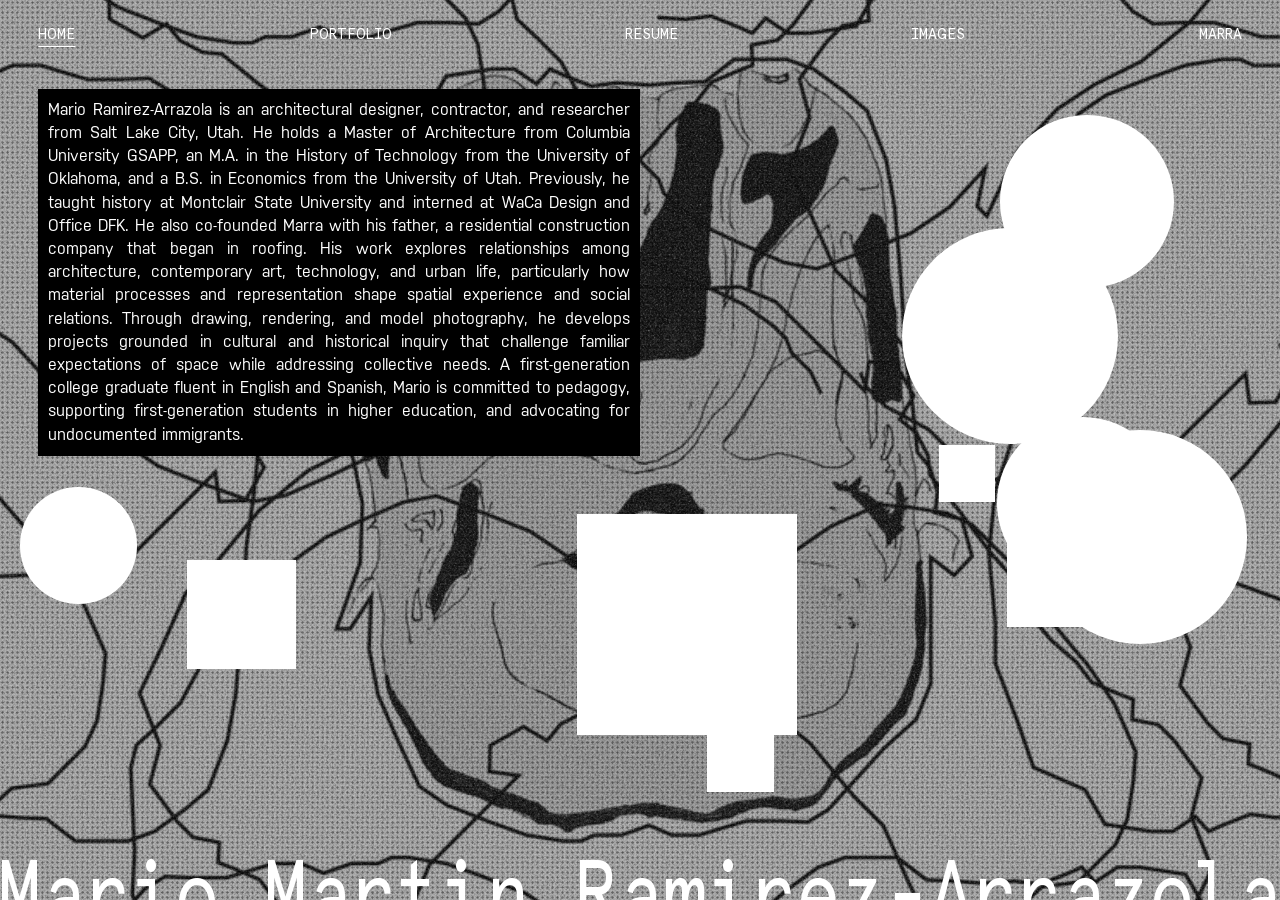
==== index.html @ dd1b4088 "faviconpng1" ====
<!DOCTYPE html>
<html lang="en">
<head>
  <link rel="icon" type="image/jpeg" href="mariofavicon.png">
  <meta charset="UTF-8">
  <meta name="viewport" content="width=device-width, initial-scale=1.0">

  <title>MARIO MARTIN RAMIREZ-ARRAZOLA</title>

  <link rel="stylesheet" href="styles.css">
  <link rel="stylesheet" href="page-effects.css">

  <script src="site.js" defer></script>
  <script src="page-effects.js" defer></script>

  <style>
    @font-face {
      font-family: "NudistaMedium";
      src: url("NudistaMedium.otf") format("opentype");
      font-weight: 500;
      font-style: normal;
      font-display: swap;
    }

    html {
      height: 100%;
      overflow: hidden !important;
    }

    body.experimental-home {
      --page-gutter: clamp(20px, 3vw, 55px);
      --name-height: clamp(80px, 8vw, 180px);

      position: relative;
      width: 100%;
      height: 100vh;
      height: 100dvh;
      min-height: 0;
      margin: 0;
      overflow: hidden !important;
    }

    .experimental-home .site-container {
      display: flex;
      flex-direction: column;

      width: 100%;
      height: 100%;
      min-height: 0;

      padding:
        clamp(20px, 3vh, 35px)
        var(--page-gutter)
        calc(var(--name-height) * 0.5 + 20px)
        !important;

      background: transparent;
    }

    .experimental-home,
    .experimental-home * {
      text-shadow: none !important;
    }

    /* ========================================
       BACKGROUND EFFECTS
    ======================================== */

    .home-background img {
      object-fit: cover;
      transform: scale(1.12);

      filter: url("#home-film-grain") !important;
    }

    .home-background.is-soft-halftone img {
      filter: url("#home-soft-grain") !important;
    }

    .home-background::before {
      background: rgb(0 0 0 / 25%) !important;
      z-index: 2;
    }

    /* Grain is now applied directly through the SVG filter. */
    .experimental-home .home-background::after {
      display: none !important;
    }

    /* A slightly softened halftone screen, only in that variant. */
    .halftone-screen {
      position: absolute;
      inset: -5px;
      z-index: 1;

      display: none;

      background-image:
        radial-gradient(
          circle,
          rgb(0 0 0 / 85%) 0 0.8px,
          transparent 1.5px
        );

      background-size: 5px 5px;
      mix-blend-mode: multiply;
      filter: blur(0.55px);
      opacity: 0.45;
      pointer-events: none;
    }

    .home-background.is-soft-halftone .halftone-screen {
      display: block;
    }

    /* ========================================
       NAVIGATION
    ======================================== */

    .experimental-home .top-nav {
      flex: 0 0 auto;

      display: flex;
      align-items: center;
      justify-content: space-between;
      gap: 12px;

      width: 100%;
      margin: 0 0 clamp(24px, 5vh, 65px);
      padding: 0;
    }

    .experimental-home .top-nav .nav-tab,
    .experimental-home .top-nav .nav-tab:hover {
      margin: 0;
      padding: 0;

      color: #ffffff;
      background: transparent;
      opacity: 1;

      font-family: "ApercuMono", monospace;
      font-size: 0.9rem;
    }

    .experimental-home .top-nav .nav-tab.active,
    .experimental-home .top-nav .nav-tab[aria-current="page"] {
      color: #ffffff;
      background: transparent;

      text-decoration: underline;
      text-underline-offset: 7px;
      text-decoration-thickness: 1px;
    }

    .experimental-home .nav-tab:focus-visible {
      outline-color: #ffffff;
    }

    /* ========================================
       JUSTIFIED BIOGRAPHY
    ======================================== */

    .experimental-home .content-wrapper {
      flex: 1 1 auto;
      min-height: 0;
      width: 100%;
    }

    .experimental-home #tab-home {
      display: block;
      height: 100%;
      min-height: 0;
    }

    .experimental-home #tab-home > .about-text {
      position: relative;
      z-index: 20;

      width: 50% !important;
      max-width: 50% !important;
      min-width: 0;

      margin: 0;
      padding: 0 clamp(16px, 2vw, 40px) 0 0;

      color: #ffffff;
      background: transparent;
    }

    .experimental-home .about-text p {
      margin: 0;

      color: #ffffff;
      font-family: "NudistaMedium", Arial, sans-serif;
      font-size: clamp(16px, 1.05vw, 20px);
      font-weight: 500;
      line-height: 1.45;
      letter-spacing: 0;

      text-align: justify;
      text-align-last: left;
      text-justify: inter-word;
      overflow-wrap: break-word;
      hyphens: auto;
    }

    /* ========================================
       EDGE-TO-EDGE CROPPED NAME
    ======================================== */

    .experimental-home .site-container > .site-header {
      position: fixed !important;
      inset: auto 0 0 0 !important;
      z-index: 30;

      display: block !important;

      width: 100% !important;
      height: calc(var(--name-height) * 0.5) !important;
      min-height: 0;

      margin: 0 !important;
      padding: 0 !important;

      overflow: hidden;
      background: transparent !important;
    }

    .experimental-home .site-header a.site-title {
      position: absolute;
      inset: 0 auto auto 0;

      display: block !important;

      width: 100% !important;
      max-width: none !important;
      height: var(--name-height) !important;

      margin: 0;
      padding: 0 !important;

      color: #ffffff !important;
      background: transparent !important;

      transform: none !important;
      text-decoration: none;
    }

    .bottom-name-svg {
      display: block;
      width: 100%;
      height: 100%;
      overflow: visible;
    }

    .bottom-name-svg text {
      fill: #ffffff;
      font-family: "ApercuMono", monospace;
      font-size: 110px;
      font-weight: 400;
    }

    @media (max-width: 600px) {
      .experimental-home .top-nav {
        flex-wrap: wrap;
        justify-content: flex-start;
        gap: 12px 20px;
        margin-bottom: 24px;
      }

      .experimental-home .top-nav .nav-tab {
        font-size: 0.75rem;
      }

      .experimental-home .about-text p {
        font-size: 16px;
        line-height: 1.35;
      }

      .experimental-home #tab-home > .about-text {
        padding-right: 12px;
      }
    }
  </style>
</head>

<body class="experimental-home">

  <!-- Direct image filters: monochrome, noise, and optional blur. -->
  <svg
    width="0"
    height="0"
    aria-hidden="true"
    style="position:absolute; pointer-events:none;">
    <defs>

      <filter
        id="home-film-grain"
        x="0%"
        y="0%"
        width="100%"
        height="100%"
        color-interpolation-filters="sRGB">

        <feColorMatrix
          in="SourceGraphic"
          type="saturate"
          values="0"
          result="mono"/>

        <feComponentTransfer in="mono" result="contrast">
          <feFuncR type="linear" slope="1.2" intercept="-0.08"/>
          <feFuncG type="linear" slope="1.2" intercept="-0.08"/>
          <feFuncB type="linear" slope="1.2" intercept="-0.08"/>
        </feComponentTransfer>

        <feTurbulence
          type="fractalNoise"
          baseFrequency="0.75"
          numOctaves="3"
          seed="12"
          result="noise"/>

        <feColorMatrix
          in="noise"
          type="saturate"
          values="0"
          result="monoNoise"/>

        <feBlend
          in="contrast"
          in2="monoNoise"
          mode="soft-light"/>
      </filter>

      <filter
        id="home-soft-grain"
        x="0%"
        y="0%"
        width="100%"
        height="100%"
        color-interpolation-filters="sRGB">

        <feColorMatrix
          in="SourceGraphic"
          type="saturate"
          values="0"
          result="mono"/>

        <feGaussianBlur
          in="mono"
          stdDeviation="0.65"
          result="softImage"/>

        <feTurbulence
          type="fractalNoise"
          baseFrequency="0.65"
          numOctaves="3"
          seed="24"
          result="noise"/>

        <feColorMatrix
          in="noise"
          type="saturate"
          values="0"
          result="monoNoise"/>

        <feBlend
          in="softImage"
          in2="monoNoise"
          mode="soft-light"/>
      </filter>

    </defs>
  </svg>

  <div class="home-background" aria-hidden="true">
    <img id="home-background-image" alt="">
    <div class="halftone-screen"></div>
  </div>

  <div
    class="shape-layer"
    id="shape-layer"
    aria-hidden="true">
  </div>

  <div class="site-container">

    <nav class="top-nav" aria-label="Main navigation">
      <a
        href="index.html"
        class="nav-tab active"
        aria-current="page">
        Home
      </a>

      <a href="portfolio.html" class="nav-tab">Portfolio</a>
      <a href="resume.html" class="nav-tab">Resume</a>
      <a href="images.html" class="nav-tab">Images</a>
      <a href="marra.html" class="nav-tab">Marra</a>
    </nav>

    <header class="site-header">
      <a href="index.html" class="site-title">
        Mario Martin Ramirez-Arrazola
      </a>
    </header>

    <main class="content-wrapper">
      <div id="tab-home" class="tab-content active visible">

        <div class="about-text">
          <p>Mario Ramirez-Arrazola is an architectural designer, contractor, and researcher from Salt Lake City, Utah. He holds a Master of Architecture from Columbia University GSAPP, an M.A. in the History of Technology from the University of Oklahoma, and a B.S. in Economics from the University of Utah. Previously, he taught history at Montclair State University and interned at WaCa Design and Office DFK. He also co-founded Marra with his father, a residential construction company that began in roofing. His work explores relationships among architecture, contemporary art, technology, and urban life, particularly how material processes and representation shape spatial experience and social relations. Through drawing, rendering, and model photography, he develops projects grounded in cultural and historical inquiry that challenge familiar expectations of space while addressing collective needs. A first-generation college graduate fluent in English and Spanish, Mario is committed to pedagogy, supporting first-generation students in higher education, and advocating for undocumented immigrants.</p>
        </div>

      </div>
    </main>

  </div>

  <script>
    document.addEventListener("DOMContentLoaded", () => {
      const background = document.querySelector(".home-background");
      const layer = document.getElementById("shape-layer");
      const content = document.querySelector(".content-wrapper");
      const biography = document.querySelector(".about-text");
      const paragraph = biography.querySelector("p");
      const name = document.querySelector(".site-title");

      /* ========================================
         SVG NAME: STRETCHED INDEPENDENTLY OF CROP
      ======================================== */

      const svgNamespace = "http://www.w3.org/2000/svg";

      const svg = document.createElementNS(svgNamespace, "svg");
      svg.classList.add("bottom-name-svg");
      svg.setAttribute("viewBox", "0 0 1000 120");
      svg.setAttribute("preserveAspectRatio", "none");
      svg.setAttribute("aria-hidden", "true");

      const lettering = document.createElementNS(
        svgNamespace,
        "text"
      );

      lettering.textContent = "Mario Martin Ramirez-Arrazola";
      lettering.setAttribute("x", "0");
      lettering.setAttribute("y", "90");

      // Stretch the actual glyphs, not just the spaces.
      lettering.setAttribute("textLength", "1000");
      lettering.setAttribute("lengthAdjust", "spacingAndGlyphs");

      svg.appendChild(lettering);

      name.setAttribute(
        "aria-label",
        "Mario Martin Ramirez-Arrazola"
      );

      name.replaceChildren(svg);

      function fitNameToEdges() {
        // Measure visible lettering independently of the clipped header.
        lettering.setAttribute("x", "0");
        lettering.setAttribute("textLength", "1000");

        const bounds = lettering.getBBox();

        if (bounds.width > 0) {
          const stretch = 1004 / bounds.width;

          lettering.setAttribute(
            "textLength",
            String(1000 * stretch)
          );

          const stretchedBounds = lettering.getBBox();

          lettering.setAttribute(
            "x",
            String(-stretchedBounds.x - 2)
          );
        }
      }

      /* ========================================
         GRAIN / SOFT HALFTONE
      ======================================== */

      // Grain appears every time; blurred halftone is an occasional variant.
      background.classList.toggle(
        "is-soft-halftone",
        Math.random() < 0.35
      );

      document.querySelectorAll("feTurbulence").forEach(noise => {
        noise.setAttribute(
          "seed",
          String(Math.floor(Math.random() * 1000))
        );
      });

      /* ========================================
         OCCASIONAL COLORED SHAPES — HOME ONLY
      ======================================== */

      const coloredShapes = Math.random() < 0.20;

      function colorNewShapes() {
        if (!coloredShapes) return;

        layer.querySelectorAll(".geometric-mark").forEach(mark => {
          if (mark.dataset.homeColor) return;

          const hue = Math.floor(Math.random() * 360);
          const color = `hsl(${hue} 85% 62%)`;

          mark.style.setProperty("background", color, "important");
          mark.dataset.homeColor = "true";
        });
      }

      const shapeObserver = new MutationObserver(colorNewShapes);

      shapeObserver.observe(layer, {
        childList: true
      });

      colorNewShapes();

      /* ========================================
         FIT BIO WITHOUT SCROLLING
      ======================================== */

      let frame = null;

      function fitLayout() {
        fitNameToEdges();

        paragraph.style.removeProperty("font-size");

        const preferredSize = parseFloat(
          getComputedStyle(paragraph).fontSize
        );

        const availableHeight = content.clientHeight;

        if (
          availableHeight > 0 &&
          biography.offsetHeight > availableHeight
        ) {
          let lower = 1;
          let upper = preferredSize;

          for (let i = 0; i < 16; i++) {
            const size = (lower + upper) / 2;

            paragraph.style.fontSize = `${size}px`;

            if (biography.offsetHeight <= availableHeight) {
              lower = size;
            } else {
              upper = size;
            }
          }

          paragraph.style.fontSize = `${lower}px`;
        }

        window.dispatchEvent(new Event("resize"));
      }

      function scheduleFit() {
        if (frame !== null) {
          cancelAnimationFrame(frame);
        }

        frame = requestAnimationFrame(() => {
          frame = null;
          fitLayout();
        });
      }

      let previousWidth = window.innerWidth;
      let previousHeight = window.innerHeight;

      window.addEventListener("resize", () => {
        if (
          window.innerWidth === previousWidth &&
          window.innerHeight === previousHeight
        ) {
          return;
        }

        previousWidth = window.innerWidth;
        previousHeight = window.innerHeight;

        scheduleFit();
      });

      scheduleFit();

      if (document.fonts) {
        document.fonts.ready.then(scheduleFit);
      }
    });
  </script>

</body>
</html>
---- styles.css ----
/* ========================================
   FONTS
======================================== */

@font-face {
  font-family: "AkzidenzGrotesk";
  src: url("AkzidenzGroteskProRegular.ttf") format("truetype");
  font-weight: 400;
  font-style: normal;
  font-display: swap;
}

@font-face {
  font-family: "ApercuMono";
  src: url("ApercuMonoProRegular.ttf") format("truetype");
  font-weight: 400;
  font-style: normal;
  font-display: swap;
}


/* ========================================
   BASE
======================================== */

:root {
  --background: #ffffff;
  --text: #000000;
  --muted: #777777;
  --line: #e8e8e8;

  --font-body: "AkzidenzGrotesk", Arial, sans-serif;
  --font-heading: "ApercuMono", monospace;

  --body-size: 0.95rem;
}

*,
*::before,
*::after {
  box-sizing: border-box;
}

html {
  min-height: 100%;
  overflow-y: auto !important;
  scrollbar-gutter: auto;
}

body {
  min-height: 100vh;
  margin: 0;
  padding: 0;

  background: var(--background);
  color: var(--text);

  font-family: var(--font-body);
  font-size: var(--body-size);
  font-weight: 400;
  line-height: 1.55;
  letter-spacing: 0;
}

button,
input,
textarea,
select {
  font: inherit;
}

img {
  max-width: 100%;
}

a {
  color: inherit;
}

button {
  cursor: pointer;
}

[hidden] {
  display: none !important;
}

h1,
h2,
h3,
h4,
h5,
h6,
.section-label,
.cv-label {
  font-family: var(--font-heading);
  font-weight: 400;
}

h1,
h2,
h3,
h4,
h5,
h6 {
  font-size: inherit;
}

strong {
  font-family: var(--font-body);
  font-weight: 600;
}

p {
  margin: 0 0 20px;
}

p:last-child {
  margin-bottom: 0;
}

a:focus-visible,
button:focus-visible {
  outline: 2px solid currentColor;
  outline-offset: 4px;
}


/* ========================================
   MAIN LAYOUT
======================================== */

.site-container,
.mario-portfolio-root {
  width: 100%;
  max-width: none;
  min-height: 100vh;
  margin: 0;
  padding: 30px 40px 35px !important;

  background: var(--background);
  color: var(--text);
}

.content-wrapper {
  position: relative;
  width: 100%;
  min-width: 0;
}

.tab-content {
  display: block;
  width: 100%;
  min-width: 0;
  opacity: 1;
  transform: none;
}


/* ========================================
   NAME
======================================== */

.site-container > .site-header,
.site-container > .site-header.dimmed {
  position: relative !important;
  inset: auto !important;
  z-index: 20;

  display: block !important;
  width: 100% !important;
  height: auto !important;
  min-height: 0;

  margin: 0 0 28px;
  padding: 0;

  background: transparent !important;
  transition: none;
}

.site-header .site-title {
  display: inline-block !important;

  width: auto !important;
  height: auto !important;
  max-width: 100%;

  margin: 0;
  padding: 0 !important;

  color: #000000 !important;
  background: transparent !important;

  font-family: var(--font-heading) !important;
  font-size: clamp(18px, 1.5vw, 23px) !important;
  font-weight: 400;
  line-height: 1.3 !important;
  letter-spacing: -0.035em !important;

  text-transform: none !important;
  text-decoration: none;
  overflow-wrap: break-word;
}


/* ========================================
   NAVIGATION
======================================== */

.top-nav {
  position: relative;
  z-index: 20;

  display: flex;
  align-items: center;
  justify-content: space-between;
  gap: 12px;

  width: 100%;
  margin: 0 0 35px;
  padding: 0 0 15px;
}

.nav-tab {
  display: inline-block;
  padding: 6px 10px;

  color: #000000;
  background: transparent;
  opacity: 0.45;

  font-family: var(--font-heading);
  font-size: 0.85rem;
  font-weight: 400;
  line-height: 1.2;
  letter-spacing: 0;

  text-decoration: none;
  text-transform: uppercase;
  white-space: nowrap;

  transition:
    opacity 0.2s ease,
    color 0.2s ease,
    background-color 0.2s ease;
}

.nav-tab.active,
.nav-tab[aria-current="page"] {
  color: #ffffff;
  background: #000000;
  opacity: 1;
}

.nav-tab:hover,
.nav-tab:focus-visible {
  opacity: 1;
}


/* ========================================
   HOME BIOGRAPHY
======================================== */

#tab-home {
  display: block;
  position: relative;
  width: 100%;
}

.about-text {
  position: relative;
  z-index: 20;

  display: block;
  width: 35%;
  max-width: 35%;
  min-width: 0;
  padding: 0;

  color: #000000;
  background: transparent;
}

.about-text p {
  margin: 0 0 16px;

  color: inherit;
  font-family: var(--font-body);
  font-size: var(--body-size);
  font-weight: 400;
  line-height: 1.6;

  text-align: left;
  overflow-wrap: break-word;
}

.about-text p:last-child {
  margin-bottom: 0;
}


/* ========================================
   WHITE SHAPES
======================================== */

.shape-layer {
  position: absolute;
  inset: 0;
  z-index: 10;

  overflow: hidden;
  pointer-events: none;
}

.geometric-mark {
  position: absolute;
  display: block;

  margin: 0;
  padding: 0;

  background: #ffffff;
  border: 0 !important;
  box-shadow: none !important;
  outline: none;

  opacity: 1;
  text-decoration: none;
  pointer-events: none;
}

a.geometric-mark {
  pointer-events: auto;
  cursor: pointer;
}

a.geometric-mark:hover,
a.geometric-mark:active,
a.geometric-mark:visited {
  background: #ffffff;
  border: 0 !important;
  box-shadow: none !important;
  text-decoration: none;
}

a.geometric-mark:focus-visible {
  outline: 2px dashed #000000;
  outline-offset: 3px;
}


/* ========================================
   MARRA
======================================== */

#tab-marra {
  display: grid;
  grid-template-columns: minmax(0, 1fr) minmax(0, 1fr);
  align-items: start;
  gap: 0;
  width: 100%;
}

.text-block {
  width: 100%;
  max-width: 35%;
  min-width: 0;

  color: #000000;
  font-family: var(--font-body);
  overflow-wrap: break-word;
}

#tab-marra > .text-block {
  width: 100%;
  max-width: 100%;
  padding-right: clamp(24px, 3vw, 60px);
}

#tab-marra h1 {
  margin: 0 0 20px;

  font-family: var(--font-heading);
  font-size: var(--body-size);
  font-weight: 400;

  text-transform: uppercase;
}

#tab-marra .text-block p {
  margin: 0 0 20px;
  font-family: var(--font-body);
  line-height: 1.55;
}

#tab-marra .text-block p:last-child {
  margin-bottom: 0;
}

.marra-visuals {
  position: relative;
  isolation: isolate;

  width: 100%;
  min-width: 0;
  padding-left: clamp(16px, 2vw, 40px);
}

.random-composition {
  display: grid;
  grid-template-columns: repeat(6, minmax(0, 1fr));
  grid-template-rows: repeat(6, minmax(0, 1fr));
  gap: clamp(10px, 1.5vw, 24px);

  width: 100%;
  min-width: 0;
  height: clamp(300px, 68vh, 720px);
}

#marra-composition {
  position: relative;
  z-index: 0;
  margin: 0;
  padding: 0;
}

.composition-image {
  display: flex;
  align-items: center;
  justify-content: center;
  min-width: 0;
  min-height: 0;
}

.composition-image img {
  display: block;
  width: 100%;
  height: 100%;
  max-width: 100%;
  max-height: 100%;

  object-fit: contain;
  border: 0;
  box-shadow: none;
  filter: none;
  transform: none;
  animation: none;
}

.marra-shape-overlay {
  position: absolute;
  inset: 0;
  z-index: 5;

  overflow: hidden;
  pointer-events: none;
}

#marra-shape-overlay .geometric-mark {
  pointer-events: auto;
}

.marra-contact {
  display: flex;
  flex-direction: column;
  align-items: flex-start;
  gap: 4px;
  margin-top: 30px;
}

.marra-contact a {
  display: block;
  text-decoration: none;
  overflow-wrap: anywhere;
}

.marra-contact a:hover {
  text-decoration: underline;
}


/* ========================================
   PORTFOLIO PDF
======================================== */

.pdf-viewer-container {
  position: relative;
  z-index: 1;

  width: 100%;
  height: 105vh;
  min-height: 1000px;
  margin: 0 0 40px;

  border: 1px solid #000000;
  background: #f7f7f7;
}

.pdf-iframe {
  display: block;
  width: 100%;
  height: 100%;
  border: 0;
}


/* ========================================
   RESUME
======================================== */

.cv-container {
  width: 100%;
  max-width: none;
  margin-top: 20px;
  color: var(--text);
  font-family: var(--font-body);
}

.cv-row {
  display: grid;
  grid-template-columns: 200px minmax(0, 1fr);
  gap: 40px;

  width: 100%;
  padding: 30px 0;
  border-bottom: 1px solid var(--line);
}

.cv-row:last-child {
  border-bottom: 0;
}

.cv-label {
  padding-top: 4px;
  color: var(--muted);
  font-size: 0.8rem;
  line-height: 1.55;
  text-transform: uppercase;
}

.cv-content {
  min-width: 0;
  font-family: var(--font-body);
  font-size: var(--body-size);
  line-height: 1.55;
  overflow-wrap: anywhere;
}

.cv-contact-grid {
  display: grid;
  grid-template-columns: repeat(2, minmax(0, 1fr));
  gap: 10px 20px;
}

.cv-item {
  margin-bottom: 28px;
}

.cv-item:last-child {
  margin-bottom: 0;
}

.cv-item-header {
  display: flex;
  align-items: baseline;
  justify-content: space-between;
  gap: 8px 20px;
}

.cv-item-title {
  font-family: var(--font-heading);
  color: #000000;
}

.cv-item-meta {
  font-weight: 400;
}

.cv-item-date {
  margin: 3px 0 8px;
  color: var(--muted);
}

.cv-item-desc {
  max-width: 680px;
  color: #444444;
  line-height: 1.55;
}

.cv-skills-grid {
  display: flex;
  flex-direction: column;
  gap: 8px;
}

.cv-list-item {
  display: flex;
  align-items: baseline;
  justify-content: space-between;
  gap: 20px;

  padding: 8px 0;
  border-bottom: 1px dashed #f0f0f0;
}

.cv-list-item:last-child {
  border-bottom: 0;
}

.cv-list-item > span:first-child {
  min-width: 0;
}

.cv-list-meta {
  flex-shrink: 0;
  color: var(--muted);
  white-space: nowrap;
}

.cv-awards-grid {
  display: grid;
  grid-template-columns: repeat(2, minmax(0, 1fr));
  gap: 8px 30px;
}

.cv-interests {
  color: #444444;
}


/* ========================================
   IMAGES ARCHIVE
======================================== */

.scattered-canvas {
  position: relative;
  width: 100%;
  min-height: 80vh;
  margin-top: 40px;
}

.floating-image-wrapper {
  position: absolute;
  max-width: 65%;

  border: 0;
  outline: 0;
  background: transparent;
  box-shadow: 0 4px 15px rgb(0 0 0 / 6%);

  animation:
    slow-drift
    var(--drift-duration, 8s)
    ease-in-out
    infinite
    alternate;

  transition: box-shadow 0.3s ease;

  cursor: grab;
  user-select: none;
  -webkit-user-select: none;
  touch-action: none;
}

.floating-image-wrapper:active {
  cursor: grabbing;
}

.floating-image-wrapper:hover {
  box-shadow: 0 10px 25px rgb(0 0 0 / 12%);
}

.floating-image-wrapper img {
  display: block;
  width: 100%;
  height: auto;
  border: 0;
  outline: 0;
  pointer-events: none;
}

@keyframes slow-drift {
  from {
    transform: translate(0, 0) rotate(var(--rot, 0deg));
  }

  to {
    transform:
      translate(var(--drift-x, 0px), var(--drift-y, 0px))
      rotate(calc(var(--rot, 0deg) + var(--drift-rot, 0deg)));
  }
}

.load-more-btn {
  display: block;
  width: fit-content;
  max-width: 100%;
  margin: 60px auto 40px;
  padding: 10px 20px;

  border: 1px solid #000000;
  border-radius: 0;
  color: #000000;
  background: #ffffff;

  font-family: var(--font-heading);
  font-size: 0.85rem;
  line-height: 1.55;
  text-align: center;
  text-transform: uppercase;

  transition:
    background-color 0.2s ease,
    color 0.2s ease;
}

.load-more-btn:hover {
  color: #ffffff;
  background: #000000;
}


/* ========================================
   OPTIONAL CONTENT STYLES
======================================== */

.section-label {
  display: inline-block;
  margin-bottom: 30px;
  padding-bottom: 5px;

  border-bottom: 1px dashed #dddddd;
  color: var(--muted);
  font-size: 0.85rem;
  text-transform: uppercase;
}

.editorial-p {
  text-align: left;
}

.portfolio-list {
  display: flex;
  flex-direction: column;
}

.portfolio-row {
  display: flex;
  align-items: baseline;
  justify-content: space-between;
  gap: 20px;

  padding: 12px 0;
  border-bottom: 1px solid var(--line);
}

.portfolio-row:hover {
  background: #fcfcfc;
}

.proj-date {
  flex-shrink: 0;
  width: 100px;
  color: var(--muted);
}

.proj-title {
  flex-grow: 1;
  min-width: 0;
  font-family: var(--font-heading);
}

.proj-type {
  color: #666666;
  text-align: right;
}


/* ========================================
   SMALL LAPTOP / TABLET
======================================== */

@media (min-width: 769px) and (max-width: 1100px) {
  .about-text {
    width: 50%;
    max-width: 50%;
  }

  .cv-row {
    grid-template-columns: 140px minmax(0, 1fr);
    gap: 25px;
  }

  .cv-list-item {
    flex-wrap: wrap;
    gap: 4px 20px;
  }

  .cv-contact-grid,
  .cv-awards-grid {
    grid-template-columns: minmax(0, 1fr);
  }
}


/* ========================================
   MOBILE
======================================== */

@media (max-width: 768px) {
  .site-container,
  .mario-portfolio-root {
    padding: 22px 20px 30px !important;
  }

  .site-container > .site-header {
    margin-bottom: 24px;
  }

  .site-header .site-title {
    font-size: 18px !important;
  }

  .top-nav {
    display: grid;
    grid-template-columns: repeat(2, minmax(0, 1fr));
    align-items: start;
    gap: 12px 4px;
    margin-bottom: 28px;
  }

  .nav-tab {
    justify-self: start;
    padding: 8px 4px;
  }

  .about-text,
  .text-block {
    width: 100%;
    max-width: 100%;
  }

  #tab-marra {
    grid-template-columns: minmax(0, 1fr);
    gap: 30px;
  }

  #tab-marra > .text-block {
    padding-right: 0;
  }

  .marra-visuals {
    padding-left: 0;
  }

  .random-composition,
  #marra-composition {
    height: auto;
    aspect-ratio: 1;
  }

  .pdf-viewer-container {
    height: 80vh;
    height: 80dvh;
    min-height: 400px;
    margin-bottom: 20px;
  }

  .cv-container {
    margin-top: 0;
  }

  .cv-row {
    grid-template-columns: minmax(0, 1fr);
    gap: 15px;
    padding: 20px 0;
  }

  .cv-label {
    padding-top: 0;
  }

  .cv-contact-grid,
  .cv-awards-grid {
    grid-template-columns: minmax(0, 1fr);
    gap: 8px;
  }

  .cv-item-header,
  .cv-list-item {
    flex-direction: column;
    align-items: flex-start;
    gap: 4px;
  }

  .cv-list-meta {
    white-space: normal;
  }

  .scattered-canvas {
    margin-top: 20px;
  }

  .portfolio-row {
    flex-direction: column;
    align-items: flex-start;
    gap: 4px;
  }

  .proj-type {
    text-align: left;
  }
}

@media (max-width: 400px) {
  .site-container,
  .mario-portfolio-root {
    padding: 20px 14px 30px !important;
  }

  .nav-tab {
    font-size: 0.8rem;
  }
}


/* ========================================
   REDUCED MOTION
======================================== */

@media (prefers-reduced-motion: reduce) {
  .nav-tab,
  .floating-image-wrapper,
  .load-more-btn {
    transition: none;
  }

  .floating-image-wrapper {
    animation: none;
    transform: rotate(var(--rot, 0deg));
  }
}
---- page-effects.css ----
/* ========================================
   FULL-PAGE HOME BACKGROUND
======================================== */

body.experimental-home {
  position: relative;
  isolation: isolate;

  min-height: 100vh;
  min-height: 100dvh;

  overflow-x: clip;
}

.experimental-home .site-container {
  background: transparent;
}

.home-background {
  position: fixed;
  inset: 0;
  z-index: -1;

  overflow: hidden;
  background: #333333;
  pointer-events: none;
}

.home-background img {
  display: block;
  width: 100%;
  height: 100%;

  object-fit: cover;
  object-position: var(--image-position, 50% 50%);
  transform: scale(1.12);

  filter: grayscale(1) contrast(1.2) brightness(0.85);
}

.home-background::before {
  content: "";
  position: absolute;
  inset: 0;
  z-index: 2;

  background: rgb(0 0 0 / 25%);
  pointer-events: none;
}


/* ========================================
   GRAIN FALLBACK
======================================== */

.home-background::after {
  content: "";
  position: absolute;
  inset: 0;
  z-index: 1;

  background-image: url("data:image/svg+xml,%3Csvg xmlns='http://www.w3.org/2000/svg' width='180' height='180'%3E%3Cfilter id='n'%3E%3CfeTurbulence type='fractalNoise' baseFrequency='.8' numOctaves='3' stitchTiles='stitch'/%3E%3CfeColorMatrix type='saturate' values='0'/%3E%3C/filter%3E%3Cpath fill='%23fff' filter='url(%23n)' d='M0 0h180v180H0z'/%3E%3C/svg%3E");

  background-size: 180px 180px;
  mix-blend-mode: soft-light;
  opacity: 0.35;

  pointer-events: none;
}

.home-background.effect-photocopy img,
.home-background.effect-risograph img,
.home-background.effect-grain img,
.home-background.effect-halftone img {
  filter: grayscale(1) contrast(1.2) brightness(0.85);
}


/* ========================================
   DIRECT SVG GRAIN FILTERS
======================================== */

.experimental-home:has(#home-film-grain) .home-background img {
  filter: url("#home-film-grain") !important;
}

.experimental-home:has(#home-soft-grain)
  .home-background.is-soft-halftone img {
  filter: url("#home-soft-grain") !important;
}

.experimental-home:has(#home-film-grain)
  .home-background::after {
  display: none;
}


/* ========================================
   OPTIONAL SOFT HALFTONE
======================================== */

.halftone-screen {
  position: absolute;
  inset: -5px;
  z-index: 1;

  display: none;

  background-image:
    radial-gradient(
      circle,
      rgb(0 0 0 / 85%) 0 0.8px,
      transparent 1.5px
    );

  background-size: 5px 5px;
  mix-blend-mode: multiply;

  filter: blur(0.55px);
  opacity: 0.45;

  pointer-events: none;
}

.home-background.is-soft-halftone .halftone-screen {
  display: block;
}


/* ========================================
   HOME BIOGRAPHY — REDUCED BLACK PADDING
======================================== */

.experimental-home #tab-home {
  display: block;
  position: relative;
  width: 100%;
}

.experimental-home #tab-home > .about-text {
  position: relative;
  z-index: 20;

  width: 50% !important;
  max-width: 50% !important;
  min-width: 0;

  margin: 0;
  padding: clamp(8px, 0.75vw, 14px) !important;

  color: #ffffff !important;
  background: #000000 !important;

  box-sizing: border-box;
}

.experimental-home #tab-home > .about-text p {
  margin: 0;

  color: #ffffff !important;

  font-family: "NudistaMedium", Arial, sans-serif;
  font-weight: 500;
  line-height: 1.45;
  letter-spacing: 0;

  text-align: justify;
  text-align-last: left;
  text-justify: inter-word;

  overflow-wrap: break-word;
  hyphens: auto;
}


/* ========================================
   HOME HEADERS — NO BACKGROUND PANELS
======================================== */

.experimental-home .site-header,
.experimental-home .site-header.dimmed {
  background: transparent !important;
}

.experimental-home .site-header .site-title {
  padding: 0 !important;

  color: #ffffff !important;
  background: transparent !important;
}

.experimental-home .top-nav {
  position: relative;
  z-index: 20;
}

.experimental-home .top-nav .nav-tab,
.experimental-home .top-nav .nav-tab:hover {
  color: #ffffff;
  background: transparent;
  opacity: 1;
}

.experimental-home .top-nav .nav-tab.active,
.experimental-home .top-nav .nav-tab[aria-current="page"] {
  color: #ffffff;
  background: transparent;

  text-decoration: underline;
  text-underline-offset: 7px;
  text-decoration-thickness: 1px;
}

.experimental-home .nav-tab:focus-visible {
  outline: 2px solid #ffffff;
  outline-offset: 4px;
}

.experimental-home,
.experimental-home * {
  text-shadow: none !important;
}


/* ========================================
   RANDOM SHAPE OVERLAY
======================================== */

.shape-layer {
  position: absolute;
  inset: 0;
  z-index: 10;

  overflow: hidden;
  pointer-events: none;
}

.geometric-mark {
  position: absolute;
  display: block;

  margin: 0;
  padding: 0;

  background: #ffffff;

  border: 0 !important;
  box-shadow: none !important;
  outline: none;

  opacity: 1;
  text-decoration: none;
  pointer-events: none;
}


/* ========================================
   SMALLER SCREENS
======================================== */

@media (max-width: 600px) {
  .experimental-home #tab-home > .about-text {
    padding: 7px !important;
  }

  .experimental-home #tab-home > .about-text p {
    line-height: 1.35;
  }
}
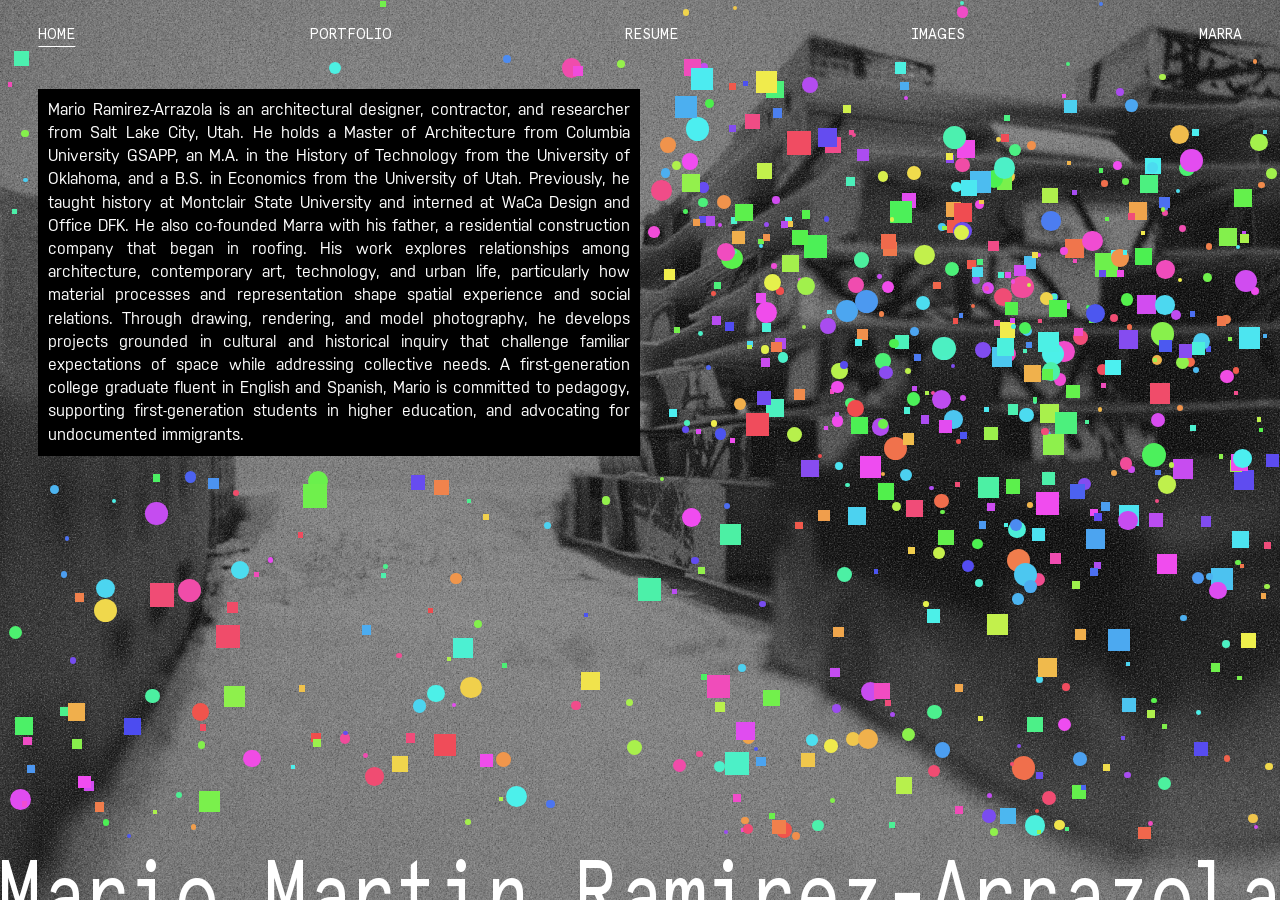
==== commit 5260fbb3: "randomchangeup1" ====
--- a/index.html
+++ b/index.html
@@ -508,7 +508,7 @@
          OCCASIONAL COLORED SHAPES — HOME ONLY
       ======================================== */
 
-      const coloredShapes = Math.random() < 0.20;
+      const coloredShapes = Math.random() < 0.40;
 
       function colorNewShapes() {
         if (!coloredShapes) return;
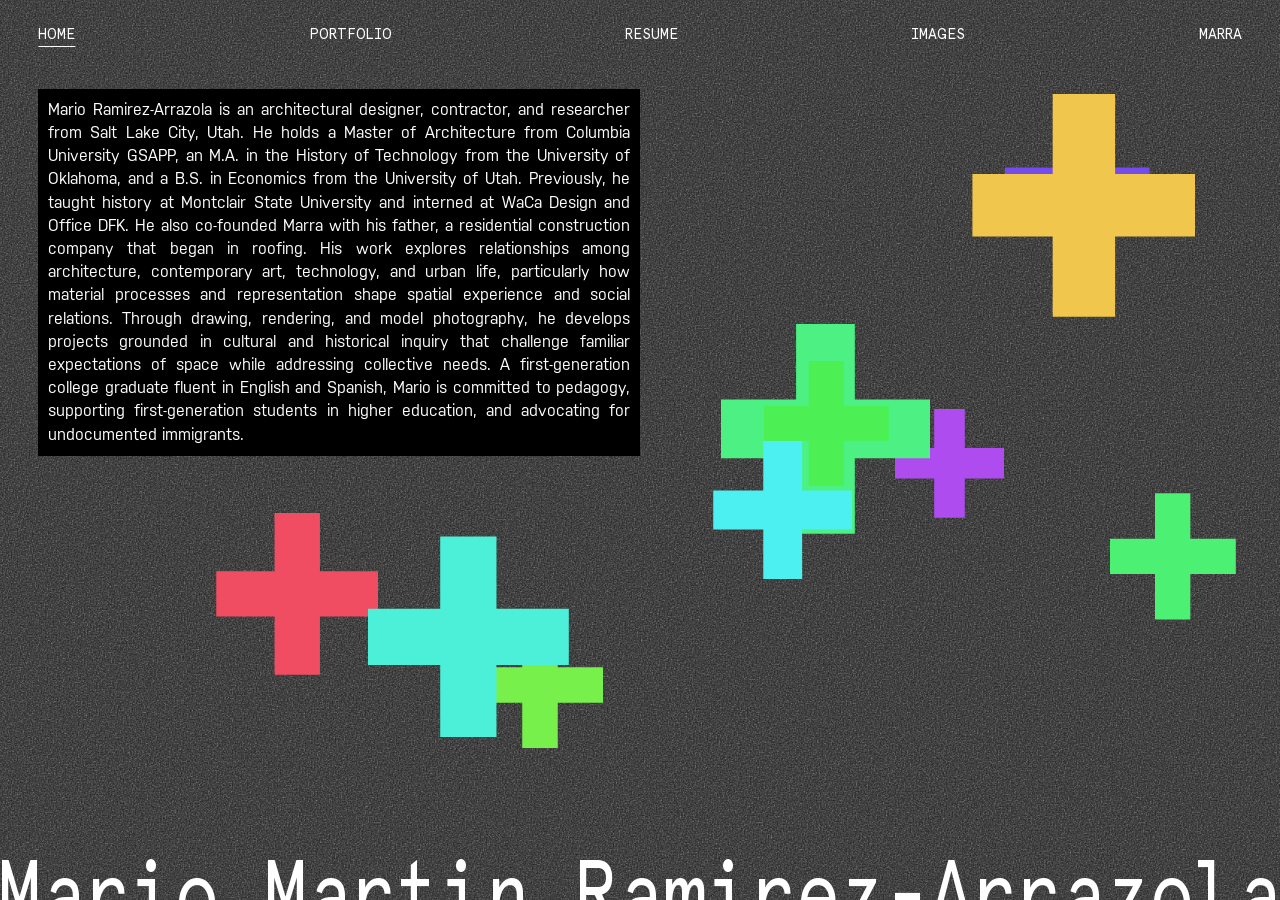
==== commit 08110449: "marraupdate1" ====
--- a/index.html
+++ b/index.html
@@ -399,7 +399,7 @@
       <a href="portfolio.html" class="nav-tab">Portfolio</a>
       <a href="resume.html" class="nav-tab">Resume</a>
       <a href="images.html" class="nav-tab">Images</a>
-      <a href="marra.html" class="nav-tab">Marra</a>
+      <a href="https://marra.works/" class="nav-tab">Marra</a>
     </nav>
 
     <header class="site-header">
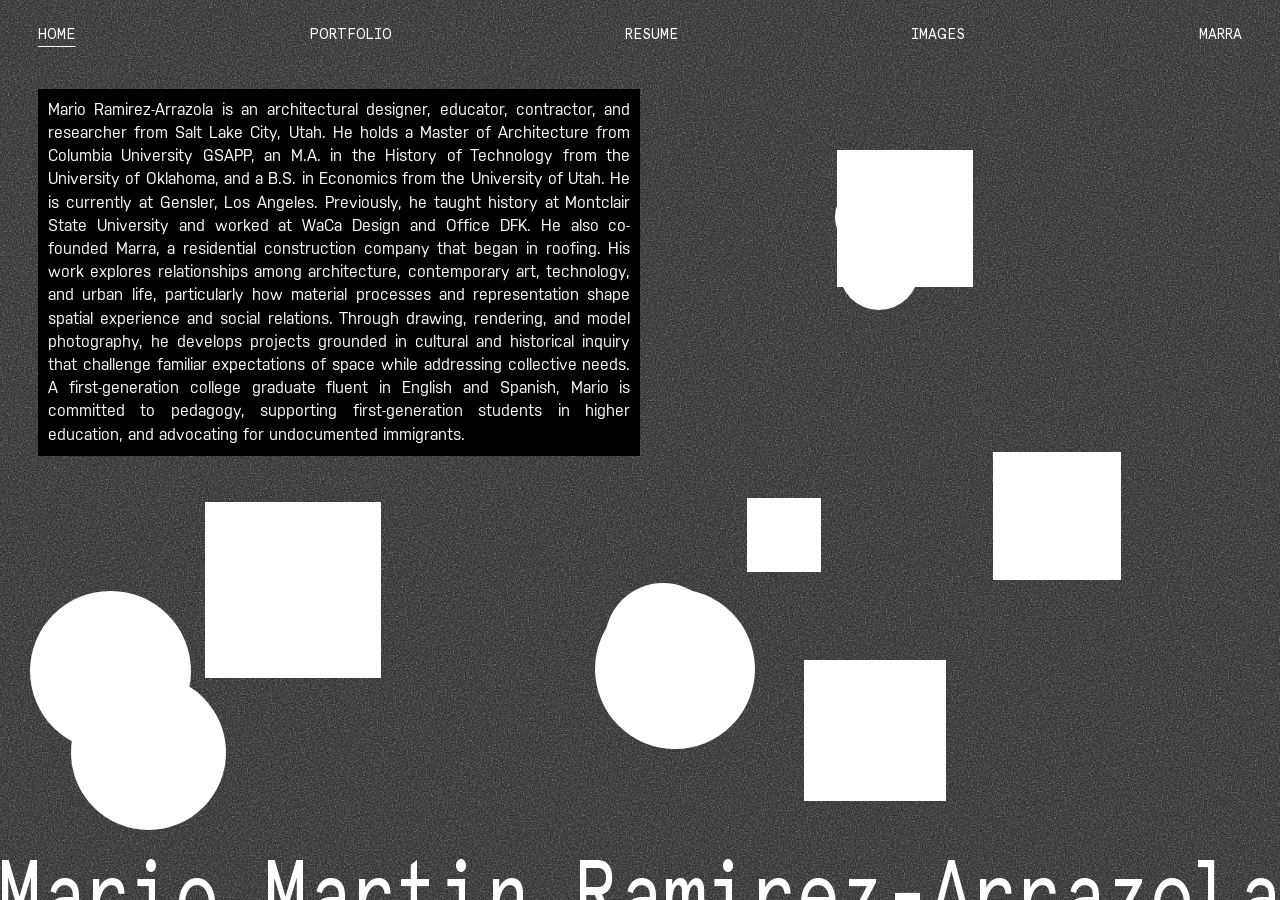
==== commit 3aa668af: "omarupdate1" ====
--- a/index.html
+++ b/index.html
@@ -5,7 +5,7 @@
   <meta charset="UTF-8">
   <meta name="viewport" content="width=device-width, initial-scale=1.0">
 
-  <title>MARIO MARTIN RAMIREZ-ARRAZOLA</title>
+  <title>MARIO RAMIREZ-ARRAZOLA</title>
 
   <link rel="stylesheet" href="styles.css">
   <link rel="stylesheet" href="page-effects.css">
@@ -412,7 +412,7 @@
       <div id="tab-home" class="tab-content active visible">
 
         <div class="about-text">
-          <p>Mario Ramirez-Arrazola is an architectural designer, contractor, and researcher from Salt Lake City, Utah. He holds a Master of Architecture from Columbia University GSAPP, an M.A. in the History of Technology from the University of Oklahoma, and a B.S. in Economics from the University of Utah. Previously, he taught history at Montclair State University and interned at WaCa Design and Office DFK. He also co-founded Marra with his father, a residential construction company that began in roofing. His work explores relationships among architecture, contemporary art, technology, and urban life, particularly how material processes and representation shape spatial experience and social relations. Through drawing, rendering, and model photography, he develops projects grounded in cultural and historical inquiry that challenge familiar expectations of space while addressing collective needs. A first-generation college graduate fluent in English and Spanish, Mario is committed to pedagogy, supporting first-generation students in higher education, and advocating for undocumented immigrants.</p>
+          <p>Mario Ramirez-Arrazola is an architectural designer, educator, contractor, and researcher from Salt Lake City, Utah. He holds a Master of Architecture from Columbia University GSAPP, an M.A. in the History of Technology from the University of Oklahoma, and a B.S. in Economics from the University of Utah. He is currently at Gensler, Los Angeles. Previously, he taught history at Montclair State University and worked at WaCa Design and Office DFK. He also co-founded Marra, a residential construction company that began in roofing. His work explores relationships among architecture, contemporary art, technology, and urban life, particularly how material processes and representation shape spatial experience and social relations. Through drawing, rendering, and model photography, he develops projects grounded in cultural and historical inquiry that challenge familiar expectations of space while addressing collective needs. A first-generation college graduate fluent in English and Spanish, Mario is committed to pedagogy, supporting first-generation students in higher education, and advocating for undocumented immigrants.</p>
         </div>
 
       </div>
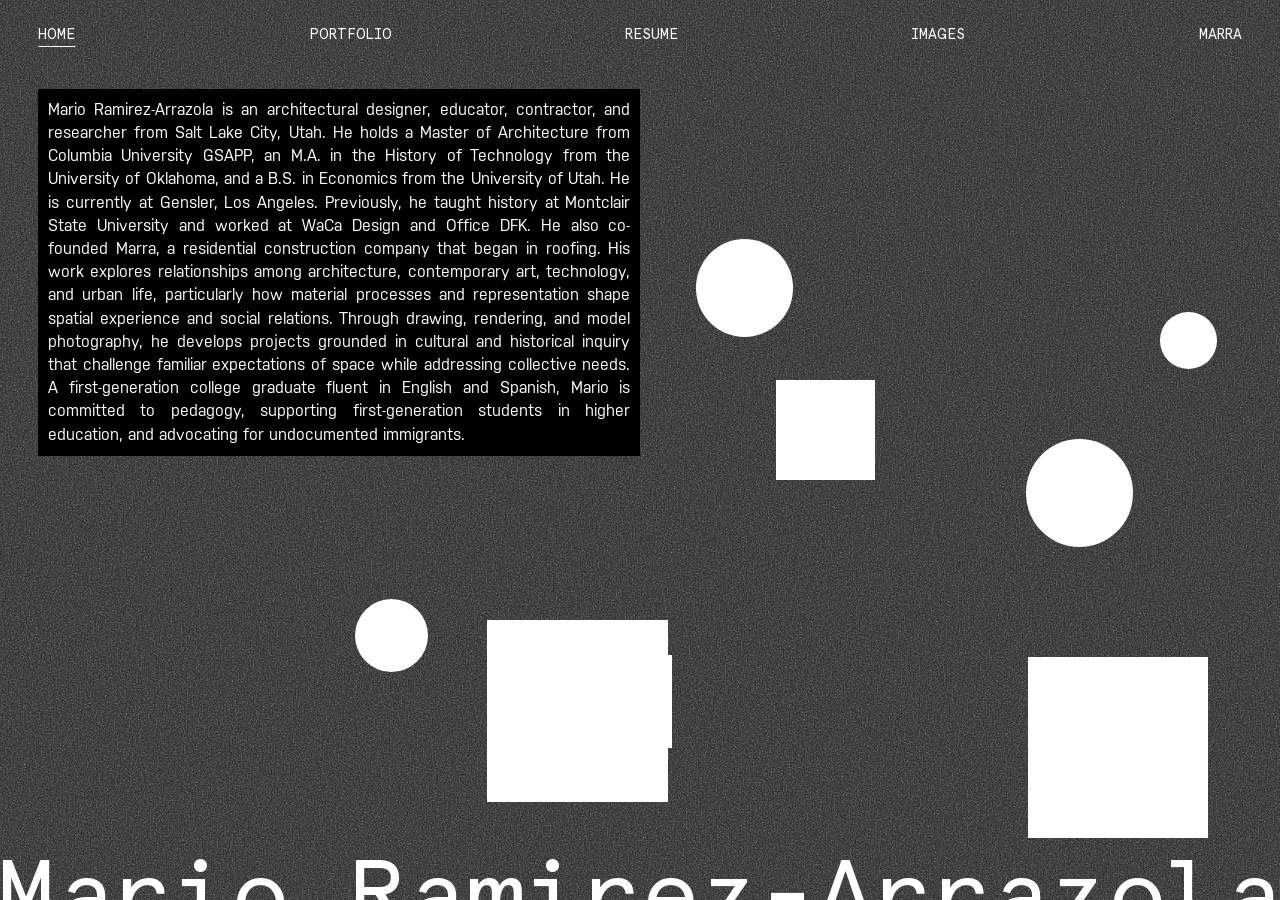
==== commit 4916b3b6: "omarupdate2" ====
--- a/index.html
+++ b/index.html
@@ -404,7 +404,7 @@
 
     <header class="site-header">
       <a href="index.html" class="site-title">
-        Mario Martin Ramirez-Arrazola
+        Mario Ramirez-Arrazola
       </a>
     </header>
 
@@ -446,7 +446,7 @@
         "text"
       );
 
-      lettering.textContent = "Mario Martin Ramirez-Arrazola";
+      lettering.textContent = "Mario Ramirez-Arrazola";
       lettering.setAttribute("x", "0");
       lettering.setAttribute("y", "90");
 
@@ -458,7 +458,7 @@
 
       name.setAttribute(
         "aria-label",
-        "Mario Martin Ramirez-Arrazola"
+        "Mario Ramirez-Arrazola"
       );
 
       name.replaceChildren(svg);
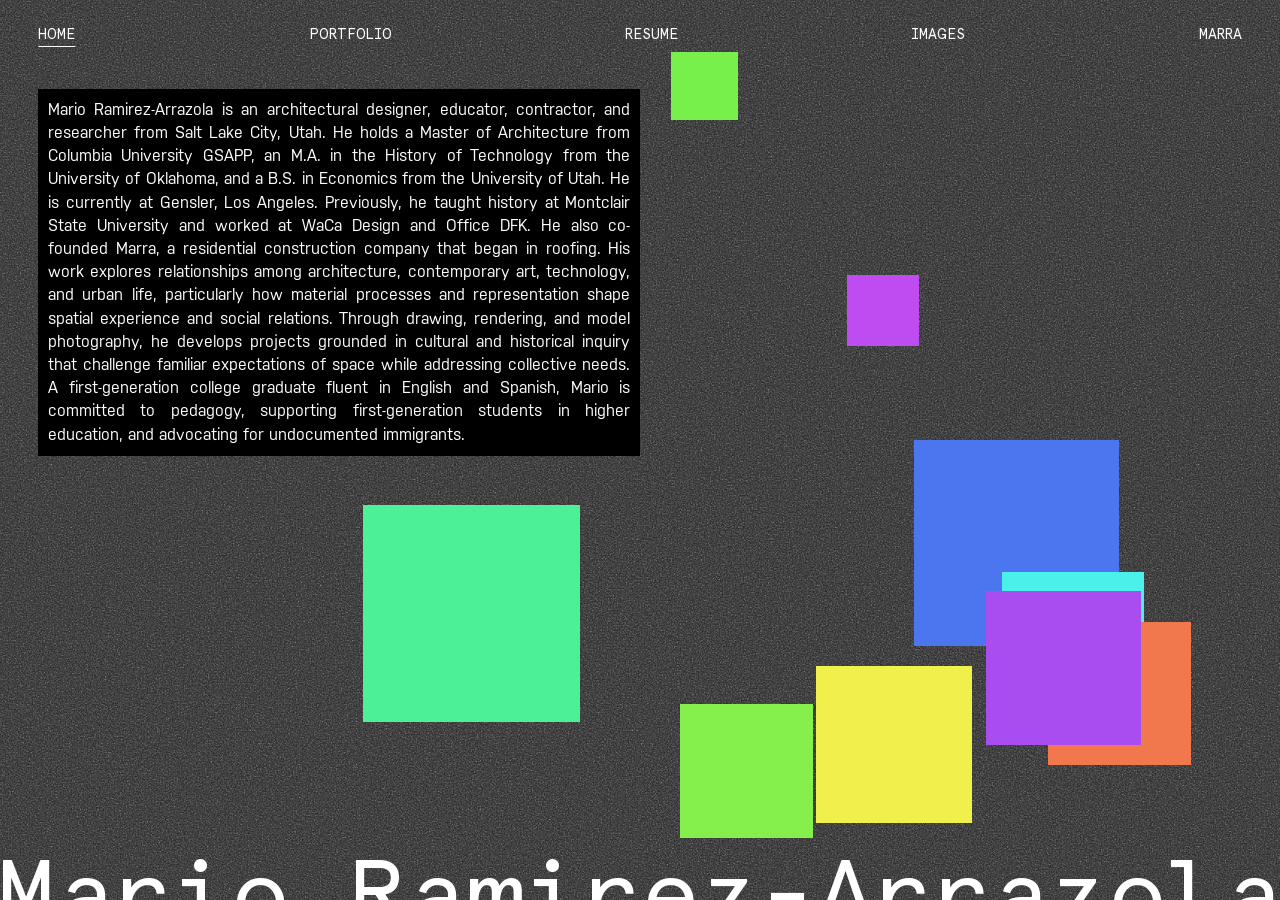
==== commit 43484cc9: "faviconupdate" ====
--- a/index.html
+++ b/index.html
@@ -1,7 +1,7 @@
 <!DOCTYPE html>
 <html lang="en">
 <head>
-  <link rel="icon" type="image/jpeg" href="mariofavicon.png">
+  <link rel="icon" type="image/png" href="mariofavicon.png?v=2">
   <meta charset="UTF-8">
   <meta name="viewport" content="width=device-width, initial-scale=1.0">
 
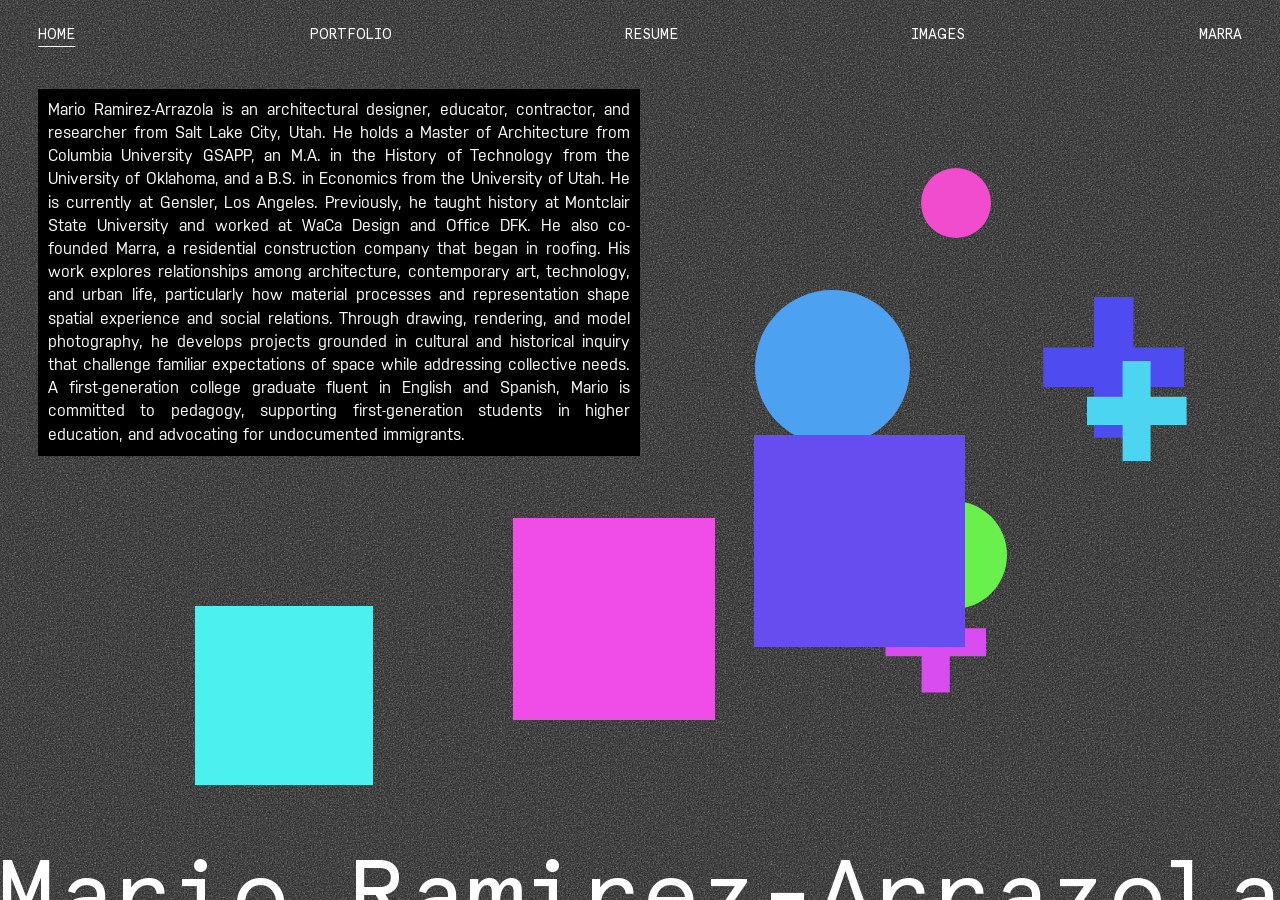
==== commit 8c01ef1e: "faviconupdate3" ====
--- a/index.html
+++ b/index.html
@@ -1,7 +1,7 @@
 <!DOCTYPE html>
 <html lang="en">
 <head>
-  <link rel="icon" type="image/png" href="mariofavicon.png?v=2">
+  <link rel="icon" type="image/png" href="/mariofavicon.png?v=2">
   <meta charset="UTF-8">
   <meta name="viewport" content="width=device-width, initial-scale=1.0">
 
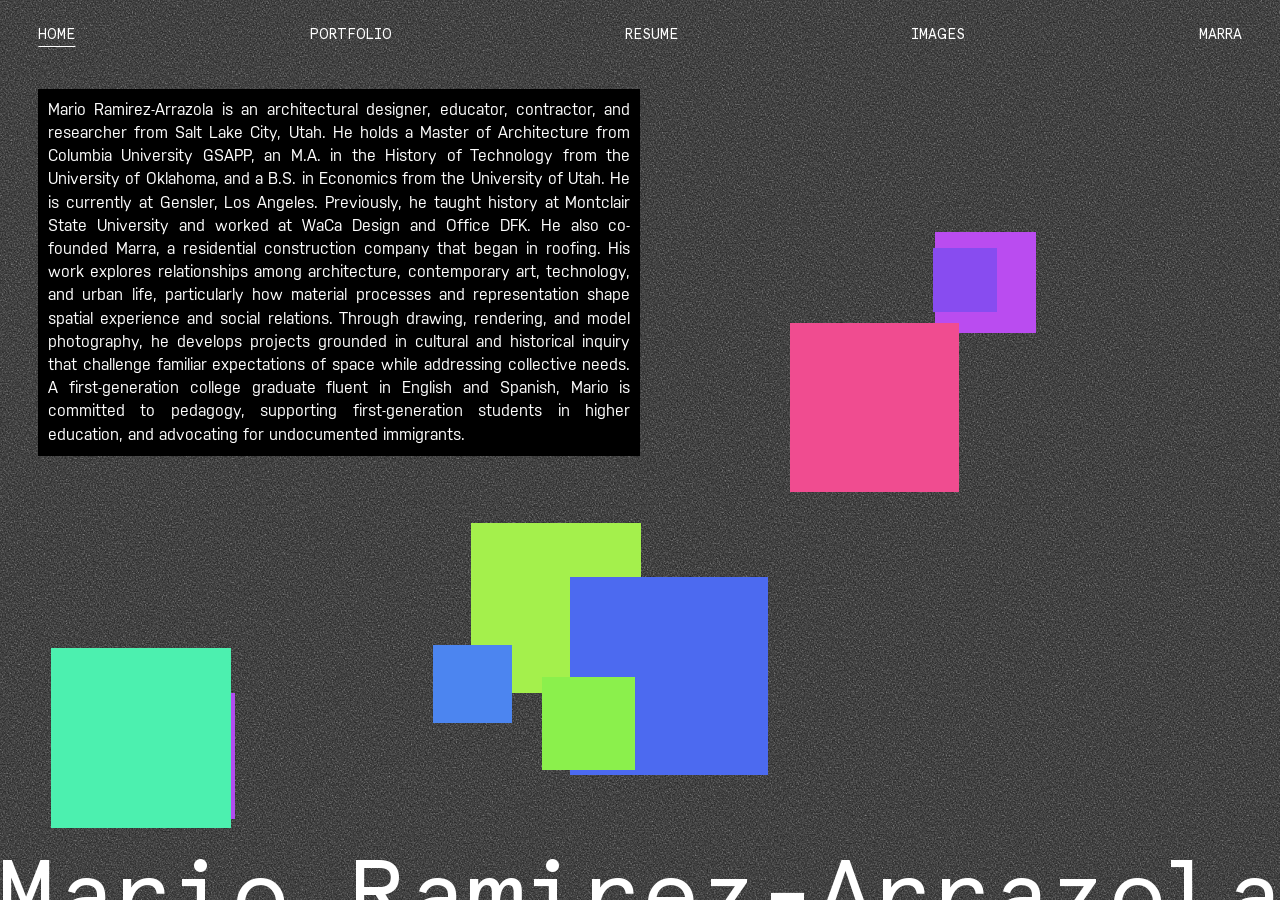
==== commit 20881015: "yea2" ====
--- a/index.html
+++ b/index.html
@@ -1,7 +1,7 @@
 <!DOCTYPE html>
 <html lang="en">
 <head>
-  <link rel="icon" type="image/png" href="/mariofavicon.png?v=2">
+  <link rel="icon" type="image/png" href="/mariohand.png?v=2">
   <meta charset="UTF-8">
   <meta name="viewport" content="width=device-width, initial-scale=1.0">
 
